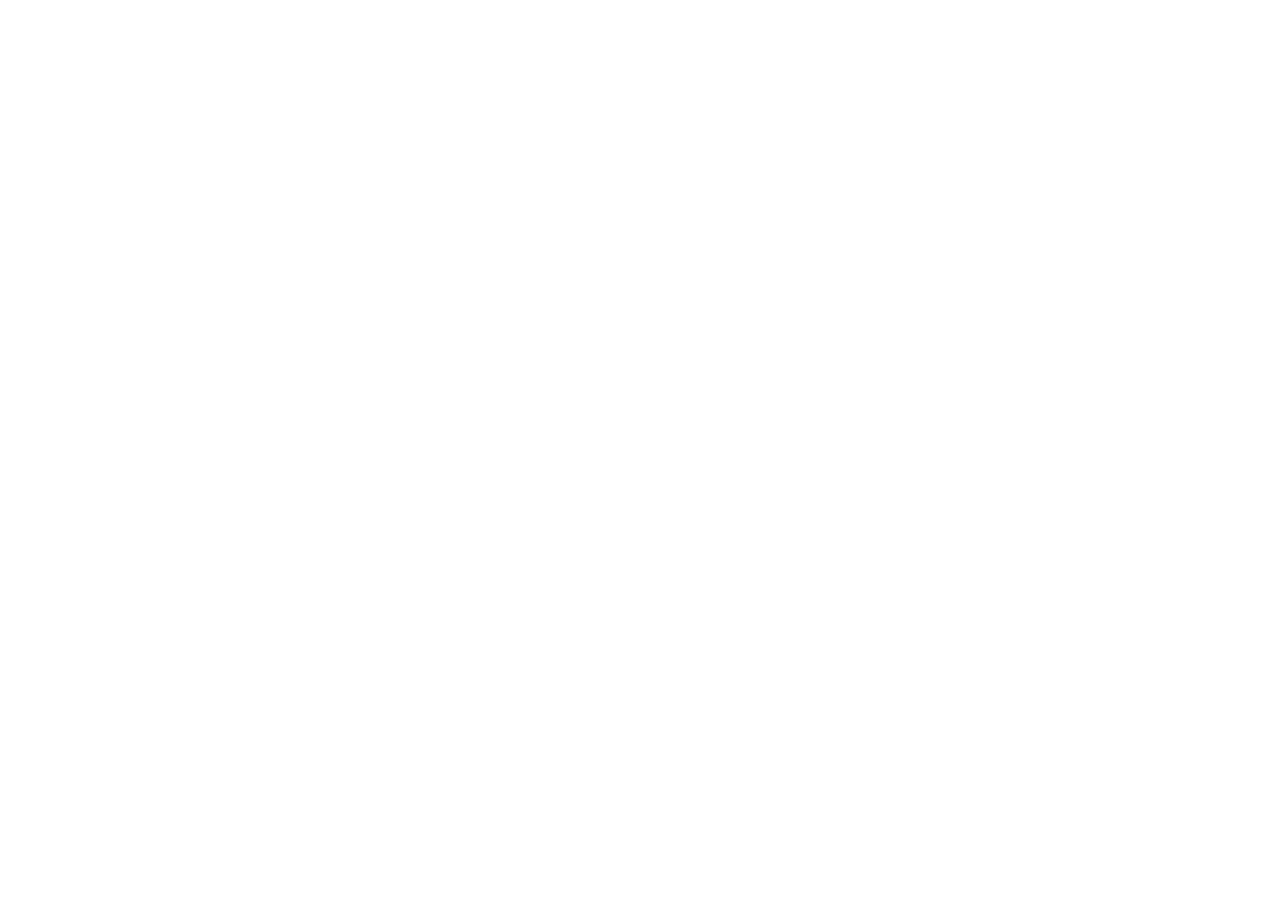
==== courses.html @ ec259309 "🍴💘 Updated with Glitch" ====
<!doctype html>
<html>
	<head>
		<title>CG Education - Courses</title>
		<link rel="stylesheet" type="text/css" href="_/css/styles.css" />
		<!-- jQuery <script type="javascript" src=""></script> -->
		<script type="javascript" src="_/js/app.js"></script>
	</head>
	<body></body>
</html>
---- _/css/styles.css ----
*, *:before, *:after {
	box-sizing: border-box;
}

html, body {
	font-family: system-ui, sans-serif;
	margin: 0;
	padding: 0;
}

nav {
	align-items: center;
	border-bottom: 2px solid aquamarine;
	display: flex;
	padding-left: 1.5rem;
	padding-right: 1.5rem;
}
.nav__title {
	width: 75%;
}
.nav__links {
	display: flex;
	list-style-type: none;
	width: 25%;
}
.link {
	text-align: right;
	width: 100%;
}
.link a {
	text-decoration: none;
	color: grey;
}
.link.active a,
.link.active a:visited,
.link.active a:hover {
	text-decoration: underline;
	color: aquamarine;
}

section {}
.teachers {
	justify-content: center;
	display: flex;
	flex-wrap: wrap;
}
.teacher {
	background-color: whitesmoke;
	border: 1px solid mediumaquamarine;
	margin: 1.5rem 2.5%;
	width: 25%;
}

.teacher__bio {
	display: flex;
	align-items: center;
	border-bottom: 1px solid mediumaquamarine;
}
.bio__image {}
.bio__image {
	border: 1px solid mediumaquamarine;
	border-radius: 50%;
	height: 96px;
	margin: 1rem;
	width: 96px;
}
.bio__info {}

.teacher-info {
	display: flex;
	text-align: center;
}
.teacher-info__courses,
.teacher-info__rating {
	width: 50%;
}
.teacher-info__rating {
	border-left: 1px solid mediumaquamarine;
}
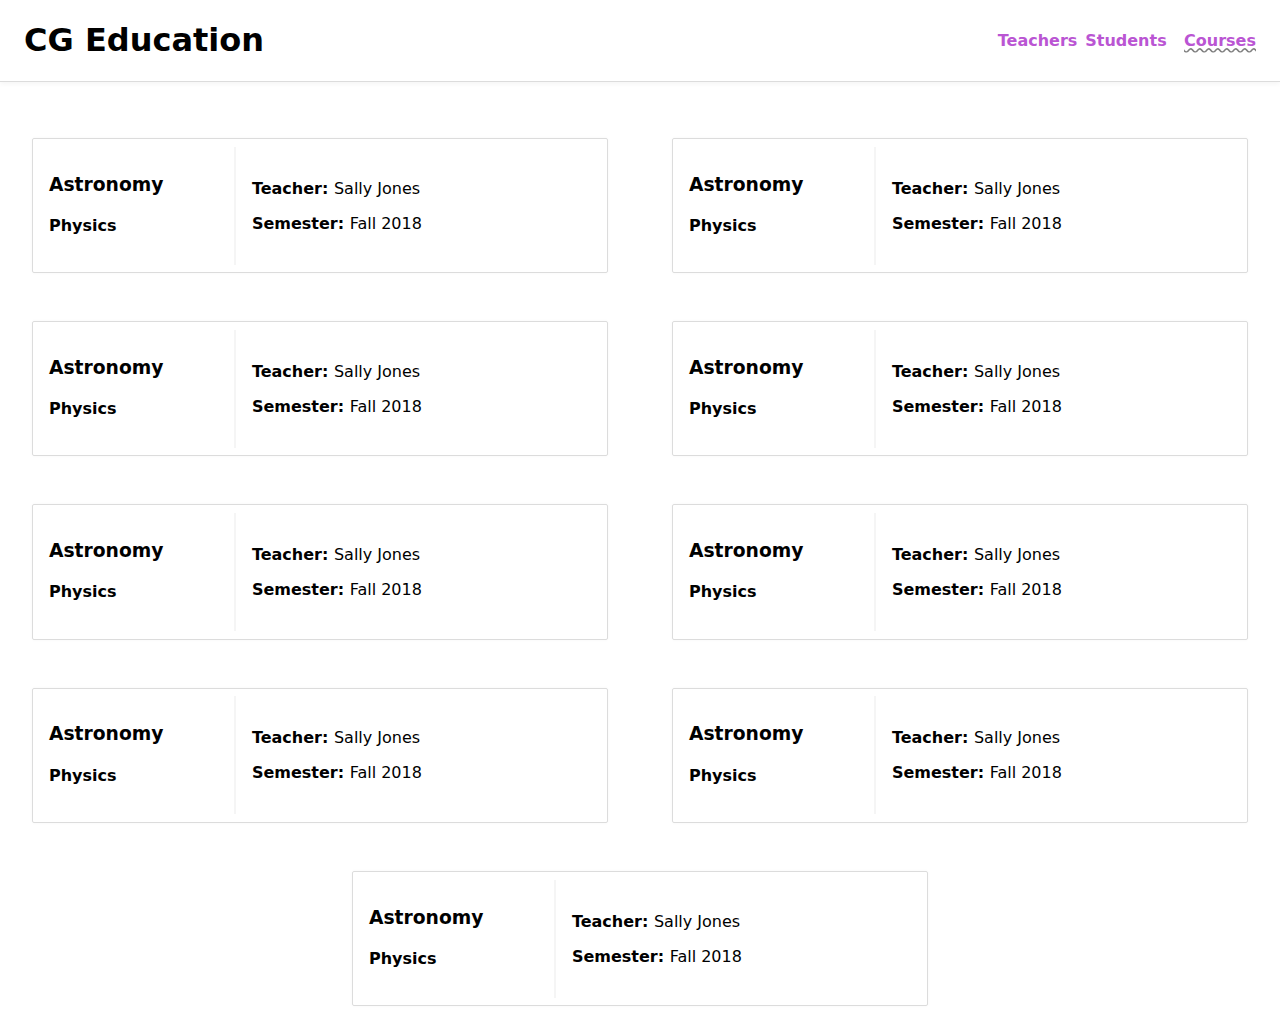
==== commit 16e53ff9: "🎇🐑 Updated with Glitch: HTML/CSS pages built." ====
--- a/courses.html
+++ b/courses.html
@@ -2,9 +2,191 @@
 <html>
 	<head>
 		<title>CG Education - Courses</title>
+    <link href="https://fonts.googleapis.com/css?family=Nova+Cut" rel="stylesheet">
 		<link rel="stylesheet" type="text/css" href="_/css/styles.css" />
-		<!-- jQuery <script type="javascript" src=""></script> -->
+		<script src="https://code.jquery.com/jquery-3.3.1.min.js" integrity="sha256-FgpCb/KJQlLNfOu91ta32o/NMZxltwRo8QtmkMRdAu8=" crossorigin="anonymous"></script>
 		<script type="javascript" src="_/js/app.js"></script>
 	</head>
-	<body></body>
+	<body>
+		<nav>
+			<h1 class="nav__title">
+				CG Education
+			</h1>
+			<ul class="nav__links">
+				<li class="link">
+					<a href="index.html">Teachers</a>
+				</li>
+				<li class="link">
+					<a href="students.html">Students</a>
+				</li>
+				<li class="link active">
+					<a href="courses.html">Courses</a>
+				</li>
+			</ul>
+		</nav>
+		<section class="grid">
+			<div class="grid-item course">
+        <div class="course__title">
+          <h3>
+            Astronomy
+          </h3>
+          <h4>
+            Physics
+          </h4>
+        </div>
+        <div class="course__info">
+          <p>
+            <strong>Teacher: </strong> Sally Jones
+          </p>
+          <p>
+            <strong>Semester: </strong> Fall 2018
+          </p>
+        </div>
+			</div>
+			<div class="grid-item course">
+        <div class="course__title">
+          <h3>
+            Astronomy
+          </h3>
+          <h4>
+            Physics
+          </h4>
+        </div>
+        <div class="course__info">
+          <p>
+            <strong>Teacher: </strong> Sally Jones
+          </p>
+          <p>
+            <strong>Semester: </strong> Fall 2018
+          </p>
+        </div>
+			</div>
+			<div class="grid-item course">
+        <div class="course__title">
+          <h3>
+            Astronomy
+          </h3>
+          <h4>
+            Physics
+          </h4>
+        </div>
+        <div class="course__info">
+          <p>
+            <strong>Teacher: </strong> Sally Jones
+          </p>
+          <p>
+            <strong>Semester: </strong> Fall 2018
+          </p>
+        </div>
+			</div>
+			<div class="grid-item course">
+        <div class="course__title">
+          <h3>
+            Astronomy
+          </h3>
+          <h4>
+            Physics
+          </h4>
+        </div>
+        <div class="course__info">
+          <p>
+            <strong>Teacher: </strong> Sally Jones
+          </p>
+          <p>
+            <strong>Semester: </strong> Fall 2018
+          </p>
+        </div>
+			</div>
+			<div class="grid-item course">
+        <div class="course__title">
+          <h3>
+            Astronomy
+          </h3>
+          <h4>
+            Physics
+          </h4>
+        </div>
+        <div class="course__info">
+          <p>
+            <strong>Teacher: </strong> Sally Jones
+          </p>
+          <p>
+            <strong>Semester: </strong> Fall 2018
+          </p>
+        </div>
+			</div>
+			<div class="grid-item course">
+        <div class="course__title">
+          <h3>
+            Astronomy
+          </h3>
+          <h4>
+            Physics
+          </h4>
+        </div>
+        <div class="course__info">
+          <p>
+            <strong>Teacher: </strong> Sally Jones
+          </p>
+          <p>
+            <strong>Semester: </strong> Fall 2018
+          </p>
+        </div>
+			</div>
+			<div class="grid-item course">
+        <div class="course__title">
+          <h3>
+            Astronomy
+          </h3>
+          <h4>
+            Physics
+          </h4>
+        </div>
+        <div class="course__info">
+          <p>
+            <strong>Teacher: </strong> Sally Jones
+          </p>
+          <p>
+            <strong>Semester: </strong> Fall 2018
+          </p>
+        </div>
+			</div>
+			<div class="grid-item course">
+        <div class="course__title">
+          <h3>
+            Astronomy
+          </h3>
+          <h4>
+            Physics
+          </h4>
+        </div>
+        <div class="course__info">
+          <p>
+            <strong>Teacher: </strong> Sally Jones
+          </p>
+          <p>
+            <strong>Semester: </strong> Fall 2018
+          </p>
+        </div>
+			</div>
+			<div class="grid-item course">
+        <div class="course__title">
+          <h3>
+            Astronomy
+          </h3>
+          <h4>
+            Physics
+          </h4>
+        </div>
+        <div class="course__info">
+          <p>
+            <strong>Teacher: </strong> Sally Jones
+          </p>
+          <p>
+            <strong>Semester: </strong> Fall 2018
+          </p>
+        </div>
+			</div>
+		</section>
+	</body>
 </html>--- a/_/css/styles.css
+++ b/_/css/styles.css
@@ -10,7 +10,8 @@
 
 nav {
 	align-items: center;
-	border-bottom: 2px solid aquamarine;
+	border-bottom: 1px solid gainsboro;
+  box-shadow: 0 2px 5px whitesmoke;
 	display: flex;
 	padding-left: 1.5rem;
 	padding-right: 1.5rem;
@@ -28,37 +29,49 @@
 	width: 100%;
 }
 .link a {
+	color: mediumorchid;
+  font-weight: bold;
 	text-decoration: none;
-	color: grey;
 }
-.link.active a,
-.link.active a:visited,
-.link.active a:hover {
-	text-decoration: underline;
-	color: aquamarine;
+.active a,
+.active a:visited {
+	text-decoration: underline wavy grey;
+}
+.link a:hover,
+.link a:active,
+.link a:focus {
+	text-decoration: underline wavy mediumorchid;
 }
 
-section {}
-.teachers {
+section {
+  padding-top: 2rem;
+}
+.grid {
 	justify-content: center;
 	display: flex;
 	flex-wrap: wrap;
 }
-.teacher {
-	background-color: whitesmoke;
-	border: 1px solid mediumaquamarine;
+.grid-item {
+	border: 1px solid gainsboro;
+  border-radius: 2px;
+  box-shadow: 0 0 3px whitesmoke;
 	margin: 1.5rem 2.5%;
+  transition: all 0.25s 0s ease-out;
 	width: 25%;
 }
+.grid-item:hover {
+  box-shadow: 0 5px 10px gainsboro;
+}
 
+/* Teachers */
 .teacher__bio {
 	display: flex;
 	align-items: center;
-	border-bottom: 1px solid mediumaquamarine;
+	border-bottom: 2px solid whitesmoke;
 }
 .bio__image {}
 .bio__image {
-	border: 1px solid mediumaquamarine;
+	border: 1px solid gainsboro;
 	border-radius: 50%;
 	height: 96px;
 	margin: 1rem;
@@ -75,5 +88,34 @@
 	width: 50%;
 }
 .teacher-info__rating {
-	border-left: 1px solid mediumaquamarine;
+	border-left: 2px solid whitesmoke;
+}
+
+/* Students */
+.student {}
+.student__bio {
+  border-bottom: 2px solid whitesmoke;
+  text-align: center;
+}
+.student__info {
+  padding: 1.5rem;
+}
+
+/* Courses */
+.course {
+  align-items: center;
+  display: flex;
+  width: 45%;
+  padding: 0;
+}
+.course__title,
+.course__info {
+  padding: 1rem;
+}
+.course__title {
+  width: 35%;
+}
+.course__info {
+  border-left: 2px solid whitesmoke;
+  width: 65%;
 }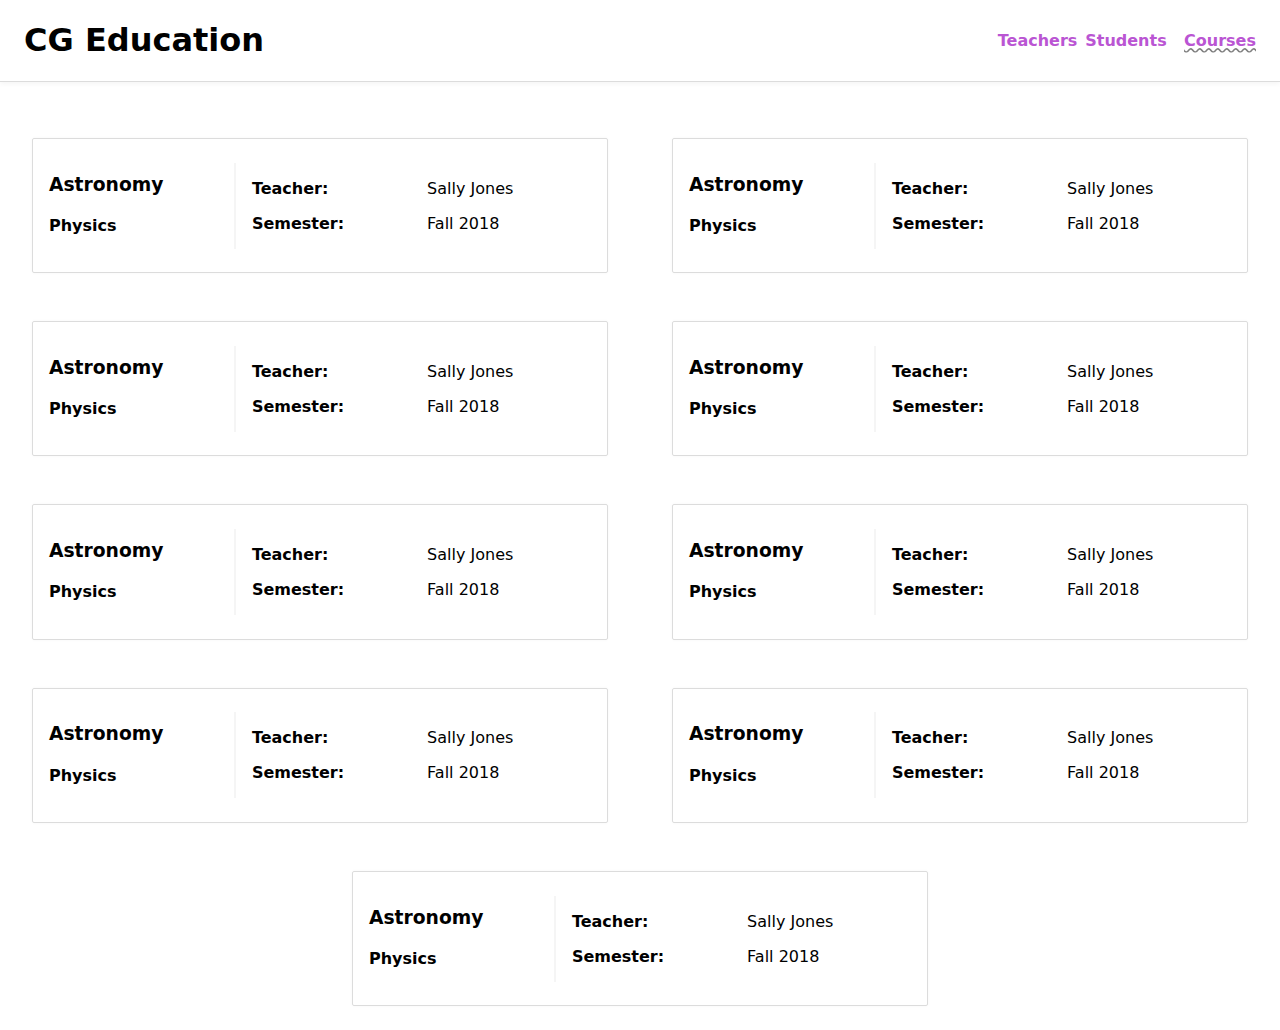
==== commit de20aa4d: "🚍💁 Updated with Glitch: Getting through CG Education" ====
--- a/courses.html
+++ b/courses.html
@@ -5,7 +5,7 @@
     <link href="https://fonts.googleapis.com/css?family=Nova+Cut" rel="stylesheet">
 		<link rel="stylesheet" type="text/css" href="_/css/styles.css" />
 		<script src="https://code.jquery.com/jquery-3.3.1.min.js" integrity="sha256-FgpCb/KJQlLNfOu91ta32o/NMZxltwRo8QtmkMRdAu8=" crossorigin="anonymous"></script>
-		<script type="javascript" src="_/js/app.js"></script>
+		<script src="_/js/app.js"></script>
 	</head>
 	<body>
 		<nav>
@@ -34,157 +34,247 @@
             Physics
           </h4>
         </div>
-        <div class="course__info">
-          <p>
-            <strong>Teacher: </strong> Sally Jones
-          </p>
-          <p>
-            <strong>Semester: </strong> Fall 2018
-          </p>
-        </div>
-			</div>
-			<div class="grid-item course">
-        <div class="course__title">
-          <h3>
-            Astronomy
-          </h3>
-          <h4>
-            Physics
-          </h4>
-        </div>
-        <div class="course__info">
-          <p>
-            <strong>Teacher: </strong> Sally Jones
-          </p>
-          <p>
-            <strong>Semester: </strong> Fall 2018
-          </p>
-        </div>
-			</div>
-			<div class="grid-item course">
-        <div class="course__title">
-          <h3>
-            Astronomy
-          </h3>
-          <h4>
-            Physics
-          </h4>
-        </div>
-        <div class="course__info">
-          <p>
-            <strong>Teacher: </strong> Sally Jones
-          </p>
-          <p>
-            <strong>Semester: </strong> Fall 2018
-          </p>
-        </div>
-			</div>
-			<div class="grid-item course">
-        <div class="course__title">
-          <h3>
-            Astronomy
-          </h3>
-          <h4>
-            Physics
-          </h4>
-        </div>
-        <div class="course__info">
-          <p>
-            <strong>Teacher: </strong> Sally Jones
-          </p>
-          <p>
-            <strong>Semester: </strong> Fall 2018
-          </p>
-        </div>
-			</div>
-			<div class="grid-item course">
-        <div class="course__title">
-          <h3>
-            Astronomy
-          </h3>
-          <h4>
-            Physics
-          </h4>
-        </div>
-        <div class="course__info">
-          <p>
-            <strong>Teacher: </strong> Sally Jones
-          </p>
-          <p>
-            <strong>Semester: </strong> Fall 2018
-          </p>
-        </div>
-			</div>
-			<div class="grid-item course">
-        <div class="course__title">
-          <h3>
-            Astronomy
-          </h3>
-          <h4>
-            Physics
-          </h4>
-        </div>
-        <div class="course__info">
-          <p>
-            <strong>Teacher: </strong> Sally Jones
-          </p>
-          <p>
-            <strong>Semester: </strong> Fall 2018
-          </p>
-        </div>
-			</div>
-			<div class="grid-item course">
-        <div class="course__title">
-          <h3>
-            Astronomy
-          </h3>
-          <h4>
-            Physics
-          </h4>
-        </div>
-        <div class="course__info">
-          <p>
-            <strong>Teacher: </strong> Sally Jones
-          </p>
-          <p>
-            <strong>Semester: </strong> Fall 2018
-          </p>
-        </div>
-			</div>
-			<div class="grid-item course">
-        <div class="course__title">
-          <h3>
-            Astronomy
-          </h3>
-          <h4>
-            Physics
-          </h4>
-        </div>
-        <div class="course__info">
-          <p>
-            <strong>Teacher: </strong> Sally Jones
-          </p>
-          <p>
-            <strong>Semester: </strong> Fall 2018
-          </p>
-        </div>
-			</div>
-			<div class="grid-item course">
-        <div class="course__title">
-          <h3>
-            Astronomy
-          </h3>
-          <h4>
-            Physics
-          </h4>
-        </div>
-        <div class="course__info">
-          <p>
-            <strong>Teacher: </strong> Sally Jones
-          </p>
-          <p>
-            <strong>Semester: </strong> Fall 2018
-          </p>
+        <div class="course__info container">
+          <div class="row">
+            <div class="col">
+              Teacher:
+            </div>
+            <div class="col">
+              Sally Jones
+            </div>
+          </div>
+          <div class="row">
+            <div class="col">
+              Semester:
+            </div>
+            <div class="col">
+              Fall 2018
+            </div>
+          </div>
+        </div>
+			</div>
+			<div class="grid-item course">
+        <div class="course__title">
+          <h3>
+            Astronomy
+          </h3>
+          <h4>
+            Physics
+          </h4>
+        </div>
+        <div class="course__info container">
+          <div class="row">
+            <div class="col">
+              Teacher:
+            </div>
+            <div class="col">
+              Sally Jones
+            </div>
+          </div>
+          <div class="row">
+            <div class="col">
+              Semester:
+            </div>
+            <div class="col">
+              Fall 2018
+            </div>
+          </div>
+        </div>
+			</div>
+			<div class="grid-item course">
+        <div class="course__title">
+          <h3>
+            Astronomy
+          </h3>
+          <h4>
+            Physics
+          </h4>
+        </div>
+        <div class="course__info container">
+          <div class="row">
+            <div class="col">
+              Teacher:
+            </div>
+            <div class="col">
+              Sally Jones
+            </div>
+          </div>
+          <div class="row">
+            <div class="col">
+              Semester:
+            </div>
+            <div class="col">
+              Fall 2018
+            </div>
+          </div>
+        </div>
+			</div>
+			<div class="grid-item course">
+        <div class="course__title">
+          <h3>
+            Astronomy
+          </h3>
+          <h4>
+            Physics
+          </h4>
+        </div>
+        <div class="course__info container">
+          <div class="row">
+            <div class="col">
+              Teacher:
+            </div>
+            <div class="col">
+              Sally Jones
+            </div>
+          </div>
+          <div class="row">
+            <div class="col">
+              Semester:
+            </div>
+            <div class="col">
+              Fall 2018
+            </div>
+          </div>
+        </div>
+			</div>
+			<div class="grid-item course">
+        <div class="course__title">
+          <h3>
+            Astronomy
+          </h3>
+          <h4>
+            Physics
+          </h4>
+        </div>
+        <div class="course__info container">
+          <div class="row">
+            <div class="col">
+              Teacher:
+            </div>
+            <div class="col">
+              Sally Jones
+            </div>
+          </div>
+          <div class="row">
+            <div class="col">
+              Semester:
+            </div>
+            <div class="col">
+              Fall 2018
+            </div>
+          </div>
+        </div>
+			</div>
+			<div class="grid-item course">
+        <div class="course__title">
+          <h3>
+            Astronomy
+          </h3>
+          <h4>
+            Physics
+          </h4>
+        </div>
+        <div class="course__info container">
+          <div class="row">
+            <div class="col">
+              Teacher:
+            </div>
+            <div class="col">
+              Sally Jones
+            </div>
+          </div>
+          <div class="row">
+            <div class="col">
+              Semester:
+            </div>
+            <div class="col">
+              Fall 2018
+            </div>
+          </div>
+        </div>
+			</div>
+			<div class="grid-item course">
+        <div class="course__title">
+          <h3>
+            Astronomy
+          </h3>
+          <h4>
+            Physics
+          </h4>
+        </div>
+        <div class="course__info container">
+          <div class="row">
+            <div class="col">
+              Teacher:
+            </div>
+            <div class="col">
+              Sally Jones
+            </div>
+          </div>
+          <div class="row">
+            <div class="col">
+              Semester:
+            </div>
+            <div class="col">
+              Fall 2018
+            </div>
+          </div>
+        </div>
+			</div>
+			<div class="grid-item course">
+        <div class="course__title">
+          <h3>
+            Astronomy
+          </h3>
+          <h4>
+            Physics
+          </h4>
+        </div>
+        <div class="course__info container">
+          <div class="row">
+            <div class="col">
+              Teacher:
+            </div>
+            <div class="col">
+              Sally Jones
+            </div>
+          </div>
+          <div class="row">
+            <div class="col">
+              Semester:
+            </div>
+            <div class="col">
+              Fall 2018
+            </div>
+          </div>
+        </div>
+			</div>
+			<div class="grid-item course">
+        <div class="course__title">
+          <h3>
+            Astronomy
+          </h3>
+          <h4>
+            Physics
+          </h4>
+        </div>
+        <div class="course__info container">
+          <div class="row">
+            <div class="col">
+              Teacher:
+            </div>
+            <div class="col">
+              Sally Jones
+            </div>
+          </div>
+          <div class="row">
+            <div class="col">
+              Semester:
+            </div>
+            <div class="col">
+              Fall 2018
+            </div>
+          </div>
         </div>
 			</div>
 		</section>
--- a/_/css/styles.css
+++ b/_/css/styles.css
@@ -62,6 +62,22 @@
 .grid-item:hover {
   box-shadow: 0 5px 10px gainsboro;
 }
+.container {
+  display: table;
+  width: 100%;
+}
+.row {
+  display: table-row;
+}
+.row + .row .col {
+  padding-top: 1rem;
+}
+.col {
+  display: table-cell;
+}
+.col:first-child {
+  font-weight: bold;
+}
 
 /* Teachers */
 .teacher__bio {
